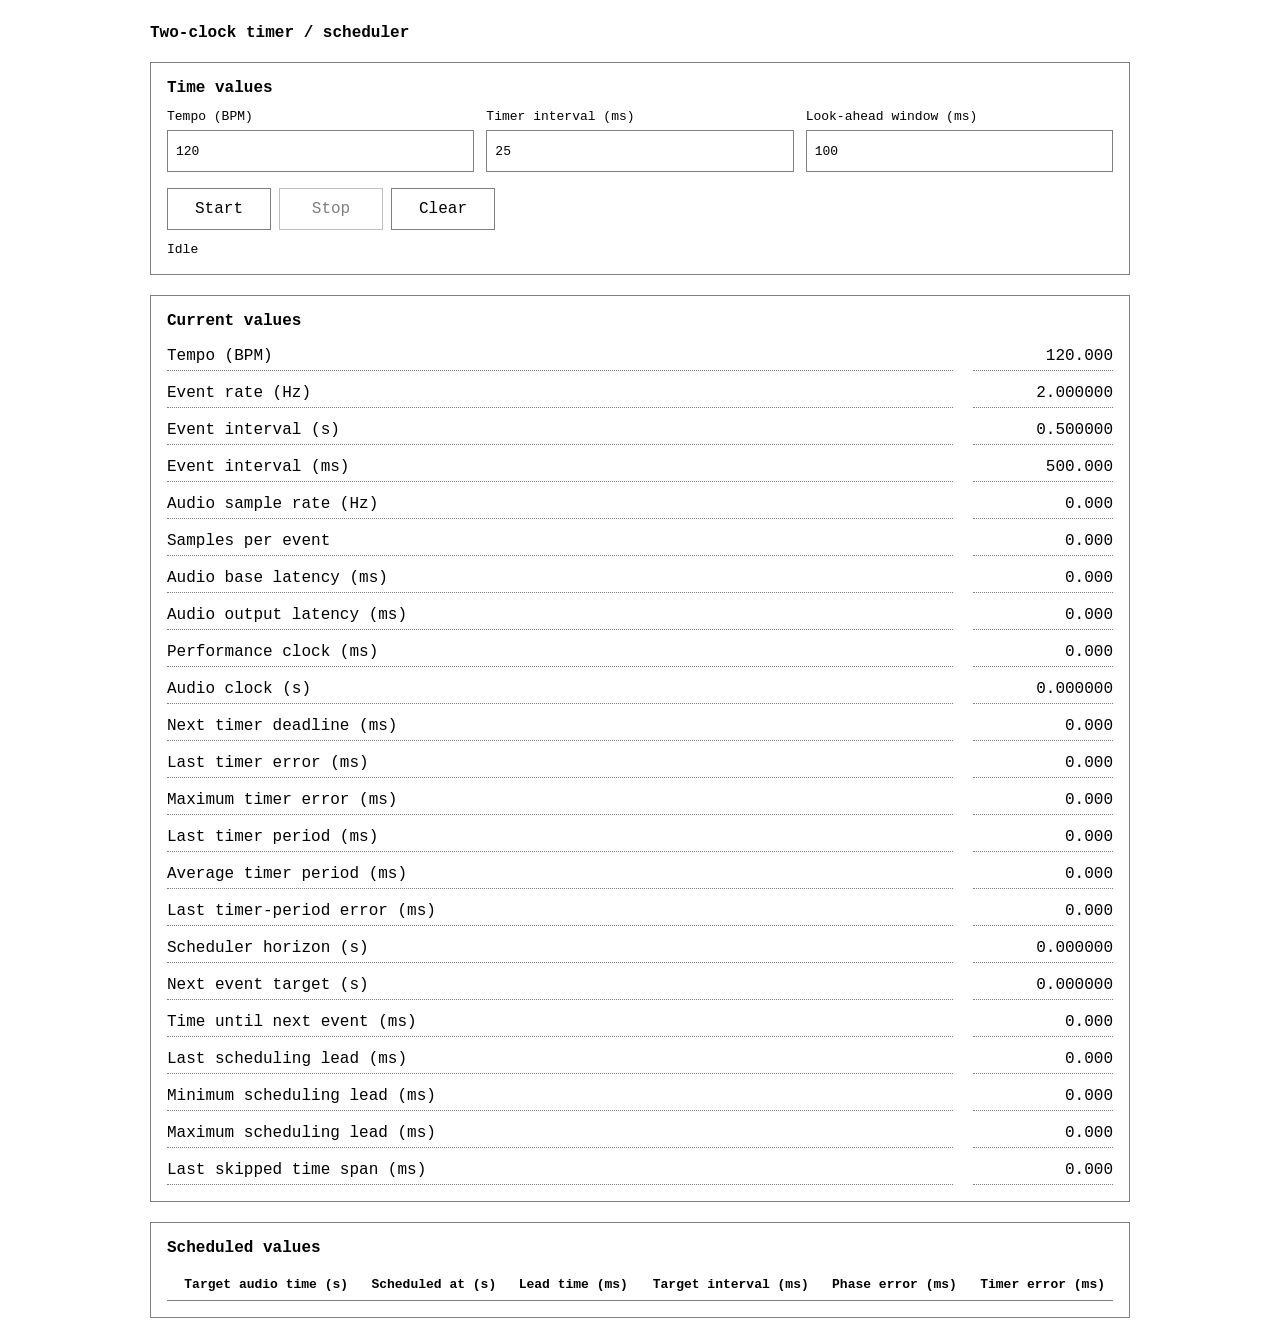
==== index.html @ 314d4986 "Add numerical two-clock scheduler" ====
<!doctype html>
<html lang="en">
<head>
  <meta charset="utf-8">
  <meta name="viewport" content="width=device-width, initial-scale=1">
  <title>Two-clock timer and scheduler</title>
  <link rel="stylesheet" href="styles.css">
</head>
<body>
  <main>
    <h1>Two-clock timer / scheduler</h1>

    <section class="controls" aria-labelledby="configuration-heading">
      <h2 id="configuration-heading">Time values</h2>
      <div class="inputs">
        <label>
          Tempo (BPM)
          <input id="bpm" type="number" min="1" max="1000" step="0.1" value="120" inputmode="decimal">
        </label>
        <label>
          Timer interval (ms)
          <input id="timerInterval" type="number" min="5" max="1000" step="1" value="25" inputmode="decimal">
        </label>
        <label>
          Look-ahead window (ms)
          <input id="lookAhead" type="number" min="10" max="5000" step="1" value="100" inputmode="decimal">
        </label>
      </div>
      <div class="buttons">
        <button id="start" type="button">Start</button>
        <button id="stop" type="button" disabled>Stop</button>
        <button id="clear" type="button">Clear</button>
      </div>
      <p id="status" role="status" aria-live="polite">Idle</p>
    </section>

    <section class="values" aria-labelledby="current-values-heading">
      <h2 id="current-values-heading">Current values</h2>
      <dl>
        <dt>Tempo (BPM)</dt>
        <dd><output id="bpmValue">120.000</output></dd>

        <dt>Event rate (Hz)</dt>
        <dd><output id="eventRate">2.000000</output></dd>

        <dt>Event interval (s)</dt>
        <dd><output id="eventIntervalSeconds">0.500000</output></dd>

        <dt>Event interval (ms)</dt>
        <dd><output id="eventIntervalMilliseconds">500.000</output></dd>

        <dt>Audio sample rate (Hz)</dt>
        <dd><output id="sampleRate">0.000</output></dd>

        <dt>Samples per event</dt>
        <dd><output id="samplesPerEvent">0.000</output></dd>

        <dt>Audio base latency (ms)</dt>
        <dd><output id="baseLatency">0.000</output></dd>

        <dt>Audio output latency (ms)</dt>
        <dd><output id="outputLatency">0.000</output></dd>

        <dt>Performance clock (ms)</dt>
        <dd><output id="performanceNow">0.000</output></dd>

        <dt>Audio clock (s)</dt>
        <dd><output id="audioNow">0.000000</output></dd>

        <dt>Next timer deadline (ms)</dt>
        <dd><output id="nextTimerDeadline">0.000</output></dd>

        <dt>Last timer error (ms)</dt>
        <dd><output id="lastTimerError">0.000</output></dd>

        <dt>Maximum timer error (ms)</dt>
        <dd><output id="maximumTimerError">0.000</output></dd>

        <dt>Last timer period (ms)</dt>
        <dd><output id="lastTimerPeriod">0.000</output></dd>

        <dt>Average timer period (ms)</dt>
        <dd><output id="averageTimerPeriod">0.000</output></dd>

        <dt>Last timer-period error (ms)</dt>
        <dd><output id="lastTimerPeriodError">0.000</output></dd>

        <dt>Scheduler horizon (s)</dt>
        <dd><output id="schedulerHorizon">0.000000</output></dd>

        <dt>Next event target (s)</dt>
        <dd><output id="nextEventTarget">0.000000</output></dd>

        <dt>Time until next event (ms)</dt>
        <dd><output id="timeUntilNextEvent">0.000</output></dd>

        <dt>Last scheduling lead (ms)</dt>
        <dd><output id="lastSchedulingLead">0.000</output></dd>

        <dt>Minimum scheduling lead (ms)</dt>
        <dd><output id="minimumSchedulingLead">0.000</output></dd>

        <dt>Maximum scheduling lead (ms)</dt>
        <dd><output id="maximumSchedulingLead">0.000</output></dd>

        <dt>Last skipped time span (ms)</dt>
        <dd><output id="lastSkippedSpan">0.000</output></dd>
      </dl>
    </section>

    <section class="log" aria-labelledby="scheduled-values-heading">
      <h2 id="scheduled-values-heading">Scheduled values</h2>
      <div class="table-wrap">
        <table>
          <thead>
            <tr>
              <th scope="col">Target audio time (s)</th>
              <th scope="col">Scheduled at (s)</th>
              <th scope="col">Lead time (ms)</th>
              <th scope="col">Target interval (ms)</th>
              <th scope="col">Phase error (ms)</th>
              <th scope="col">Timer error (ms)</th>
            </tr>
          </thead>
          <tbody id="eventLog"></tbody>
        </table>
      </div>
    </section>
  </main>

  <script src="app.js"></script>
</body>
</html>
---- styles.css ----
:root {
  color-scheme: light dark;
  font-family: ui-monospace, SFMono-Regular, Consolas, "Liberation Mono", monospace;
  font-variant-numeric: tabular-nums;
}

* {
  box-sizing: border-box;
}

body {
  margin: 0;
  padding: 24px;
  background: Canvas;
  color: CanvasText;
}

main {
  width: min(100%, 980px);
  margin: 0 auto;
}

h1,
h2 {
  margin: 0;
  font-size: 1rem;
  font-weight: 700;
}

h2 {
  margin-bottom: 12px;
}

.controls,
.values,
.log {
  margin-top: 20px;
  border: 1px solid GrayText;
  padding: 16px;
}

.inputs {
  display: grid;
  grid-template-columns: repeat(3, minmax(150px, 1fr));
  gap: 12px;
}

label {
  display: grid;
  gap: 6px;
  font-size: 0.8125rem;
}

input,
button {
  min-height: 42px;
  border: 1px solid GrayText;
  border-radius: 0;
  background: Canvas;
  color: CanvasText;
  font: inherit;
}

input {
  width: 100%;
  padding: 8px;
}

.buttons {
  display: flex;
  gap: 8px;
  margin-top: 16px;
}

button {
  min-width: 104px;
  padding: 8px 16px;
  cursor: pointer;
}

button:disabled {
  cursor: not-allowed;
  opacity: 0.5;
}

button:focus-visible,
input:focus-visible {
  outline: 2px solid Highlight;
  outline-offset: 2px;
}

#status {
  margin: 12px 0 0;
  min-height: 1.25em;
  font-size: 0.8125rem;
}

dl {
  display: grid;
  grid-template-columns: minmax(220px, 1fr) minmax(140px, auto);
  gap: 8px 20px;
  margin: 0;
}

dt,
dd {
  margin: 0;
  padding: 5px 0;
  border-bottom: 1px dotted GrayText;
}

dd {
  text-align: right;
}

.table-wrap {
  max-height: 360px;
  overflow: auto;
}

table {
  width: 100%;
  border-collapse: collapse;
  font-size: 0.8125rem;
}

th,
td {
  padding: 8px;
  border-bottom: 1px solid GrayText;
  text-align: right;
  white-space: nowrap;
}

th {
  position: sticky;
  top: 0;
  background: Canvas;
}

@media (max-width: 680px) {
  body {
    padding: 12px;
  }

  .inputs {
    grid-template-columns: 1fr;
  }

  dl {
    grid-template-columns: 1fr;
    gap: 0;
  }

  dd {
    margin-bottom: 8px;
    text-align: left;
    font-size: 1.125rem;
  }
}
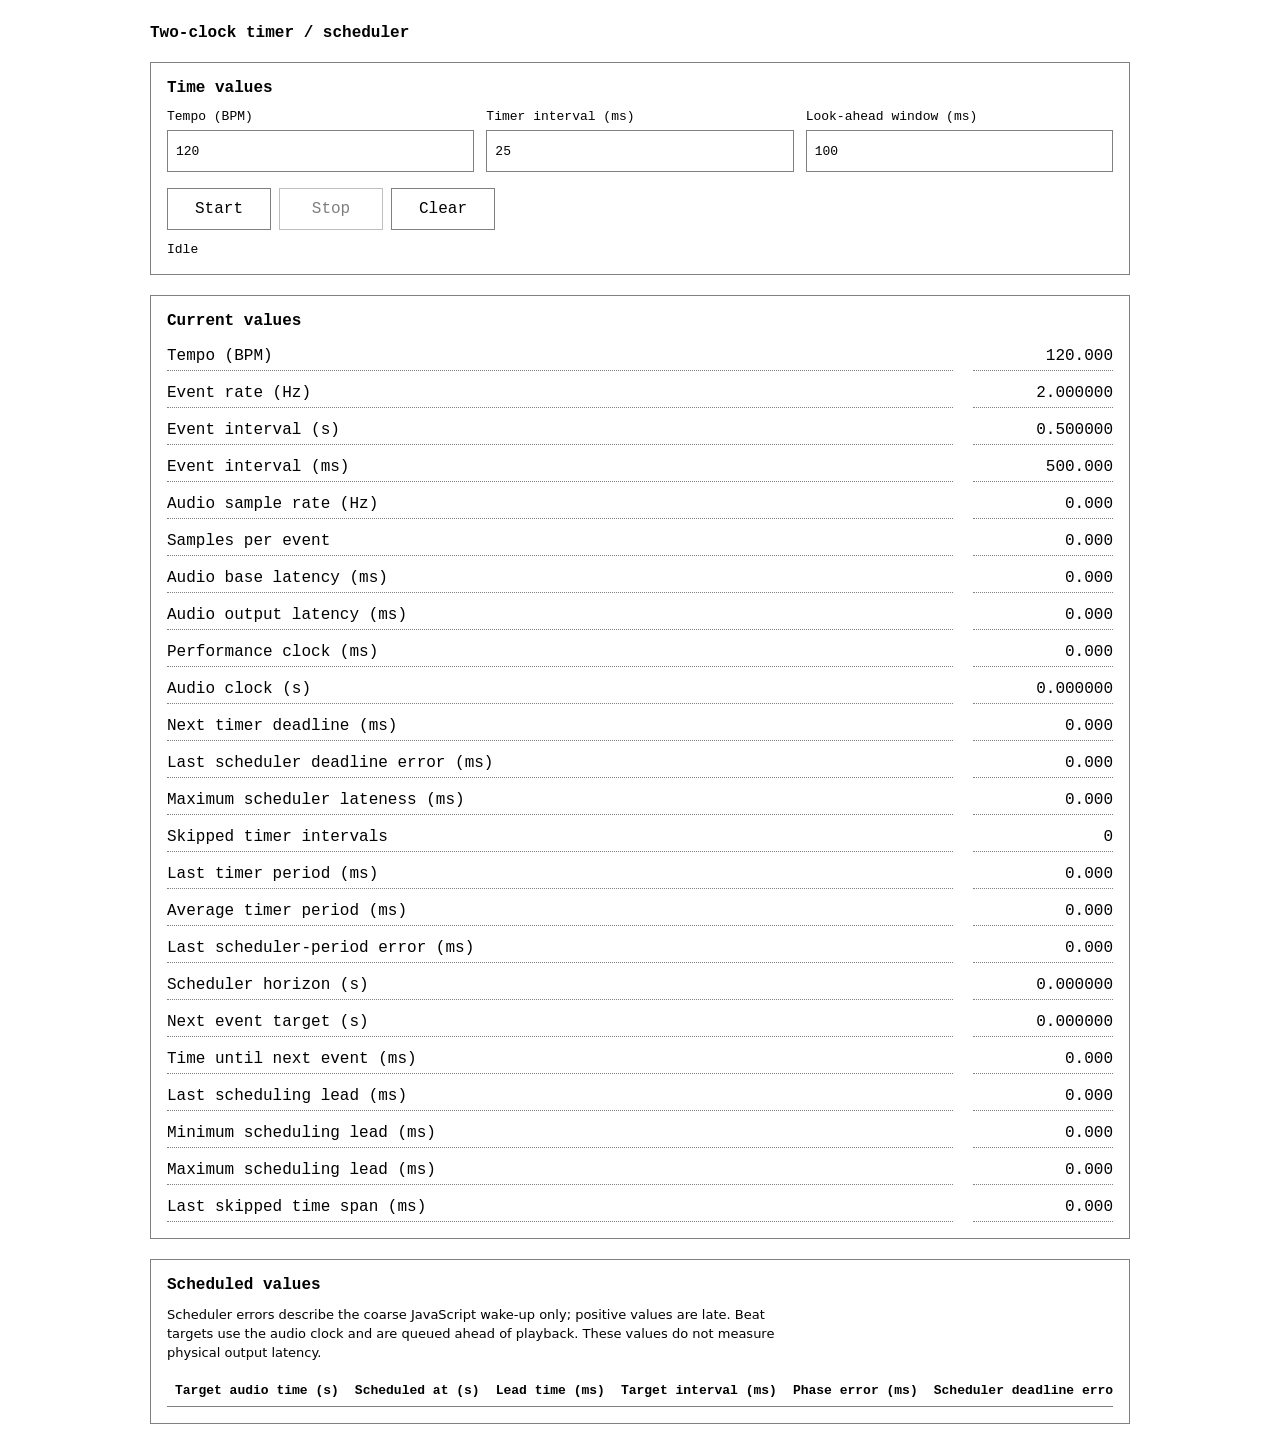
==== commit 11e4dbf0: "add debug" ====
--- a/index.html
+++ b/index.html
@@ -70,11 +70,14 @@
         <dt>Next timer deadline (ms)</dt>
         <dd><output id="nextTimerDeadline">0.000</output></dd>
 
-        <dt>Last timer error (ms)</dt>
+        <dt>Last scheduler deadline error (ms)</dt>
         <dd><output id="lastTimerError">0.000</output></dd>
 
-        <dt>Maximum timer error (ms)</dt>
+        <dt>Maximum scheduler lateness (ms)</dt>
         <dd><output id="maximumTimerError">0.000</output></dd>
+
+        <dt>Skipped timer intervals</dt>
+        <dd><output id="skippedTimerIntervals">0</output></dd>
 
         <dt>Last timer period (ms)</dt>
         <dd><output id="lastTimerPeriod">0.000</output></dd>
@@ -82,7 +85,7 @@
         <dt>Average timer period (ms)</dt>
         <dd><output id="averageTimerPeriod">0.000</output></dd>
 
-        <dt>Last timer-period error (ms)</dt>
+        <dt>Last scheduler-period error (ms)</dt>
         <dd><output id="lastTimerPeriodError">0.000</output></dd>
 
         <dt>Scheduler horizon (s)</dt>
@@ -110,6 +113,11 @@
 
     <section class="log" aria-labelledby="scheduled-values-heading">
       <h2 id="scheduled-values-heading">Scheduled values</h2>
+      <p class="explanation">
+        Scheduler errors describe the coarse JavaScript wake-up only; positive
+        values are late. Beat targets use the audio clock and are queued ahead
+        of playback. These values do not measure physical output latency.
+      </p>
       <div class="table-wrap">
         <table>
           <thead>
@@ -119,7 +127,7 @@
               <th scope="col">Lead time (ms)</th>
               <th scope="col">Target interval (ms)</th>
               <th scope="col">Phase error (ms)</th>
-              <th scope="col">Timer error (ms)</th>
+              <th scope="col">Scheduler deadline error (ms)</th>
             </tr>
           </thead>
           <tbody id="eventLog"></tbody>
--- a/styles.css
+++ b/styles.css
@@ -95,6 +95,14 @@
   font-size: 0.8125rem;
 }
 
+.explanation {
+  margin: 0 0 12px;
+  max-width: 78ch;
+  font-family: system-ui, sans-serif;
+  font-size: 0.8125rem;
+  line-height: 1.45;
+}
+
 dl {
   display: grid;
   grid-template-columns: minmax(220px, 1fr) minmax(140px, auto);
